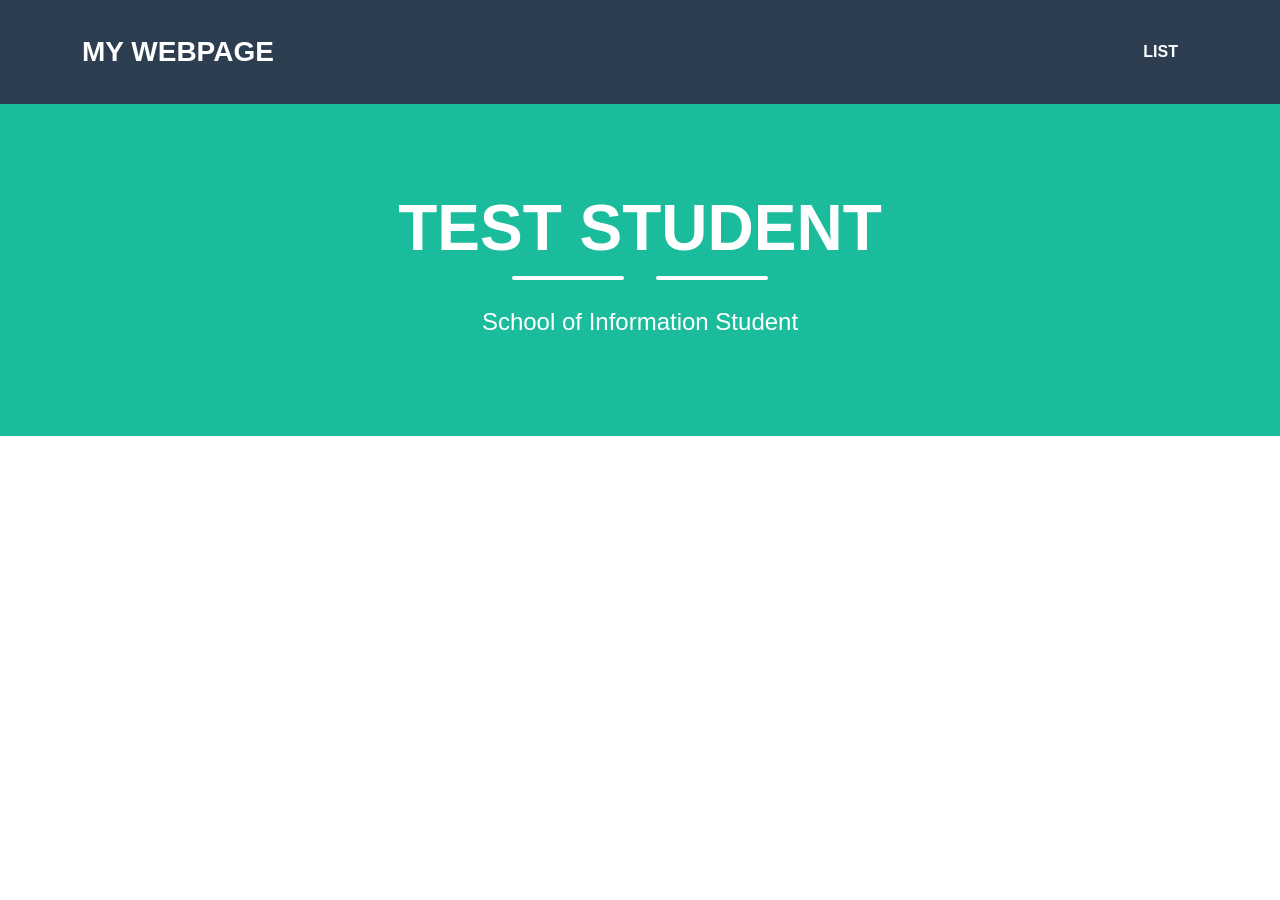
==== index.html @ 3ef392ff "initial commit" ====
<!DOCTYPE HTML>  
<html>  
    <header>
        <link rel="stylesheet" href="style.css">
        <link rel="stylesheet" href="table_style.css">
        <title>My Webpage Title</title>
    </header>
    <body>  
        <!---Navigation--->
        <!--This section of code defines the navigation bar at the top of the page.  The classes used here are defined in the style.css file.-->
        <nav class="navbar navbar-expand-lg bg-secondary text-uppercase fixed-top" id="mainNav">
            <div class="container">
                <!--This code defines the "My Webpage" link in the top left corner of the navigation pane-->
                <a class="navbar-brand" href="./index.html">My Webpage</a>
                <!--This code defines the "List" link in the top right corner of the navigation pane-->
                <ul class="navbar-nav ms-auto">
                    <li class="nav-item mx-0 mx-lg-1"><a class="nav-link py-3 px-0 px-lg-3 rounded" href="./list.html">List</a></li>
                </ul>
            </div>
        </nav>
        <!--This section defines the middle section of the webpage-->
        <header class="masthead bg-primary text-white text-center">
            <div class="container d-flex align-items-center flex-column">
                
                <!-- This code is for the student name-->
                <h1 class="masthead-heading text-uppercase mb-0">Test Student</h1>
                <!--This code creates the two lines separating the student name from the subtitle-->
                <div class="divider-custom divider-light">
                    <div class="divider-custom-line"></div>
                    <div class="divider-custom-line"></div>
                </div>
                <!--This code creates the subheading underneath the line dividers-->
                <p class="masthead-subheading font-weight-light mb-0">School of Information Student</p>
            </div>
        </header>
        <center>
            <br /><br />
            <div class="col-md-6 col-lg-4 mb-5">
                <!-- put your bio paragraph here; remember to use the correct html tags -->
                
            </div>
        </center>
    </body>

</html>
---- table_style.css ----
table {
  width: 75%;
  font-size: large;
}

td {
  padding: 10px;
}
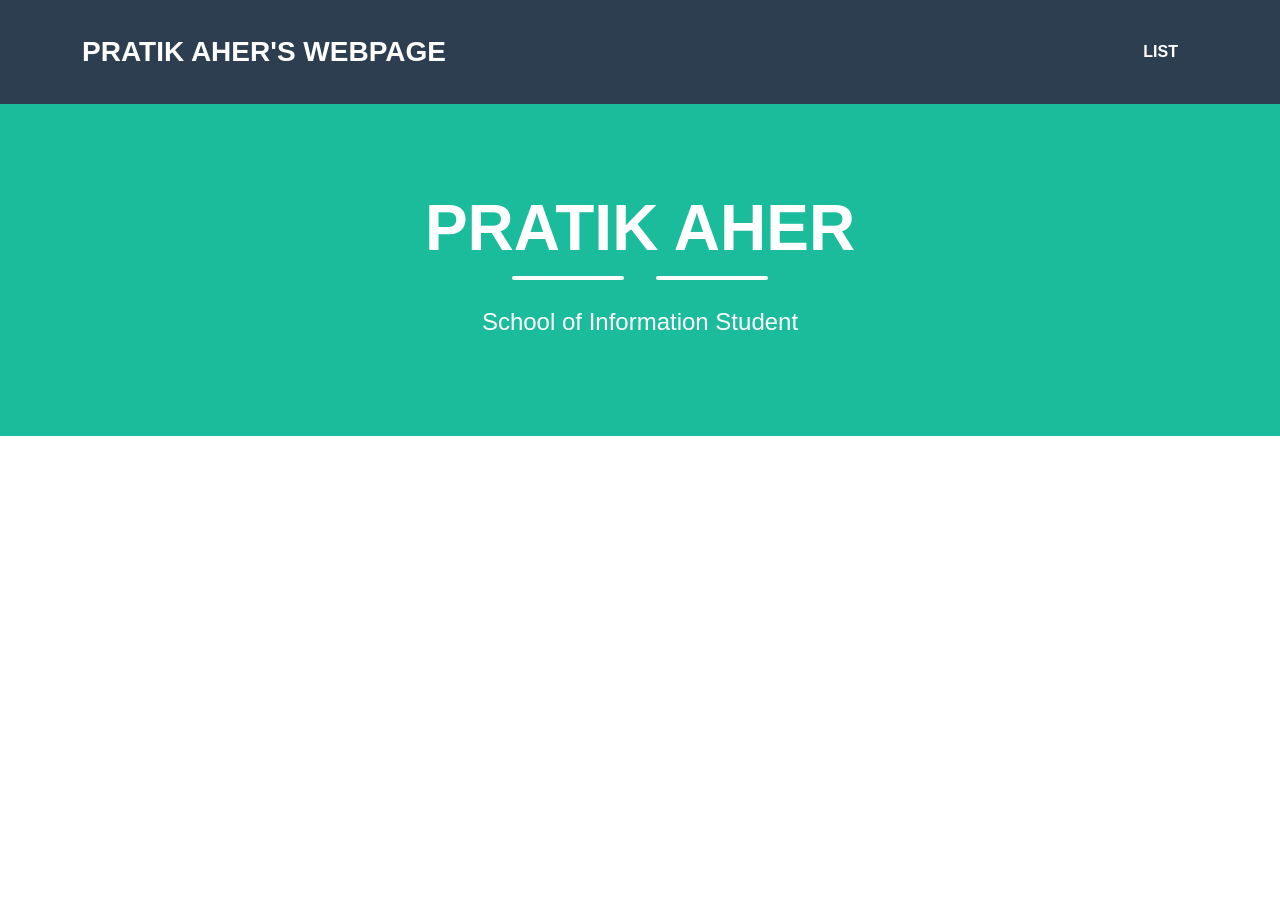
==== commit d1fa303a: "sample changes" ====
--- a/index.html
+++ b/index.html
@@ -11,7 +11,7 @@
         <nav class="navbar navbar-expand-lg bg-secondary text-uppercase fixed-top" id="mainNav">
             <div class="container">
                 <!--This code defines the "My Webpage" link in the top left corner of the navigation pane-->
-                <a class="navbar-brand" href="./index.html">My Webpage</a>
+                <a class="navbar-brand" href="./index.html">Pratik Aher's Webpage</a>
                 <!--This code defines the "List" link in the top right corner of the navigation pane-->
                 <ul class="navbar-nav ms-auto">
                     <li class="nav-item mx-0 mx-lg-1"><a class="nav-link py-3 px-0 px-lg-3 rounded" href="./list.html">List</a></li>
@@ -23,7 +23,7 @@
             <div class="container d-flex align-items-center flex-column">
                 
                 <!-- This code is for the student name-->
-                <h1 class="masthead-heading text-uppercase mb-0">Test Student</h1>
+                <h1 class="masthead-heading text-uppercase mb-0">Pratik Aher</h1>
                 <!--This code creates the two lines separating the student name from the subtitle-->
                 <div class="divider-custom divider-light">
                     <div class="divider-custom-line"></div>
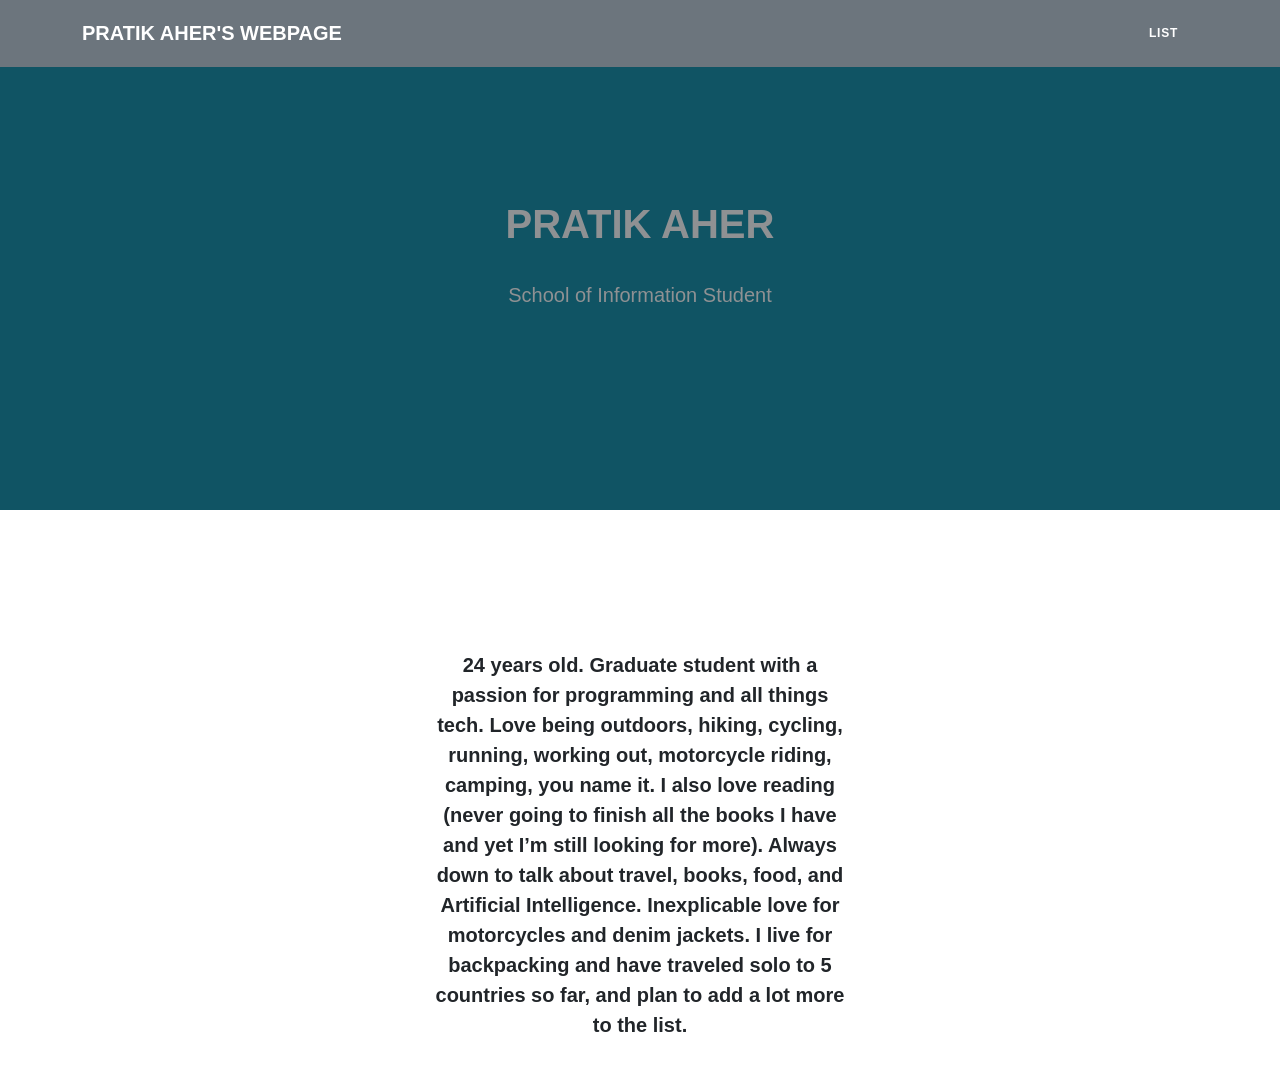
==== commit 850abb14: "some other edits" ====
--- a/index.html
+++ b/index.html
@@ -37,6 +37,16 @@
             <br /><br />
             <div class="col-md-6 col-lg-4 mb-5">
                 <!-- put your bio paragraph here; remember to use the correct html tags -->
+                <p>
+                    <b>
+                        24 years old. Graduate student with a passion for programming and all things tech.
+                        Love being outdoors, hiking, cycling, running, working out, motorcycle riding, camping, you name it. 
+                        I also love reading (never going to finish all the books I have and yet I’m still looking for more).
+                        Always down to talk about travel, books, food, and Artificial Intelligence. 
+                        Inexplicable love for motorcycles and denim jackets. 
+                        I live for backpacking and have traveled solo to 5 countries so far, and plan to add a lot more to the list.
+                    </b>
+                </p>
                 
             </div>
         </center>
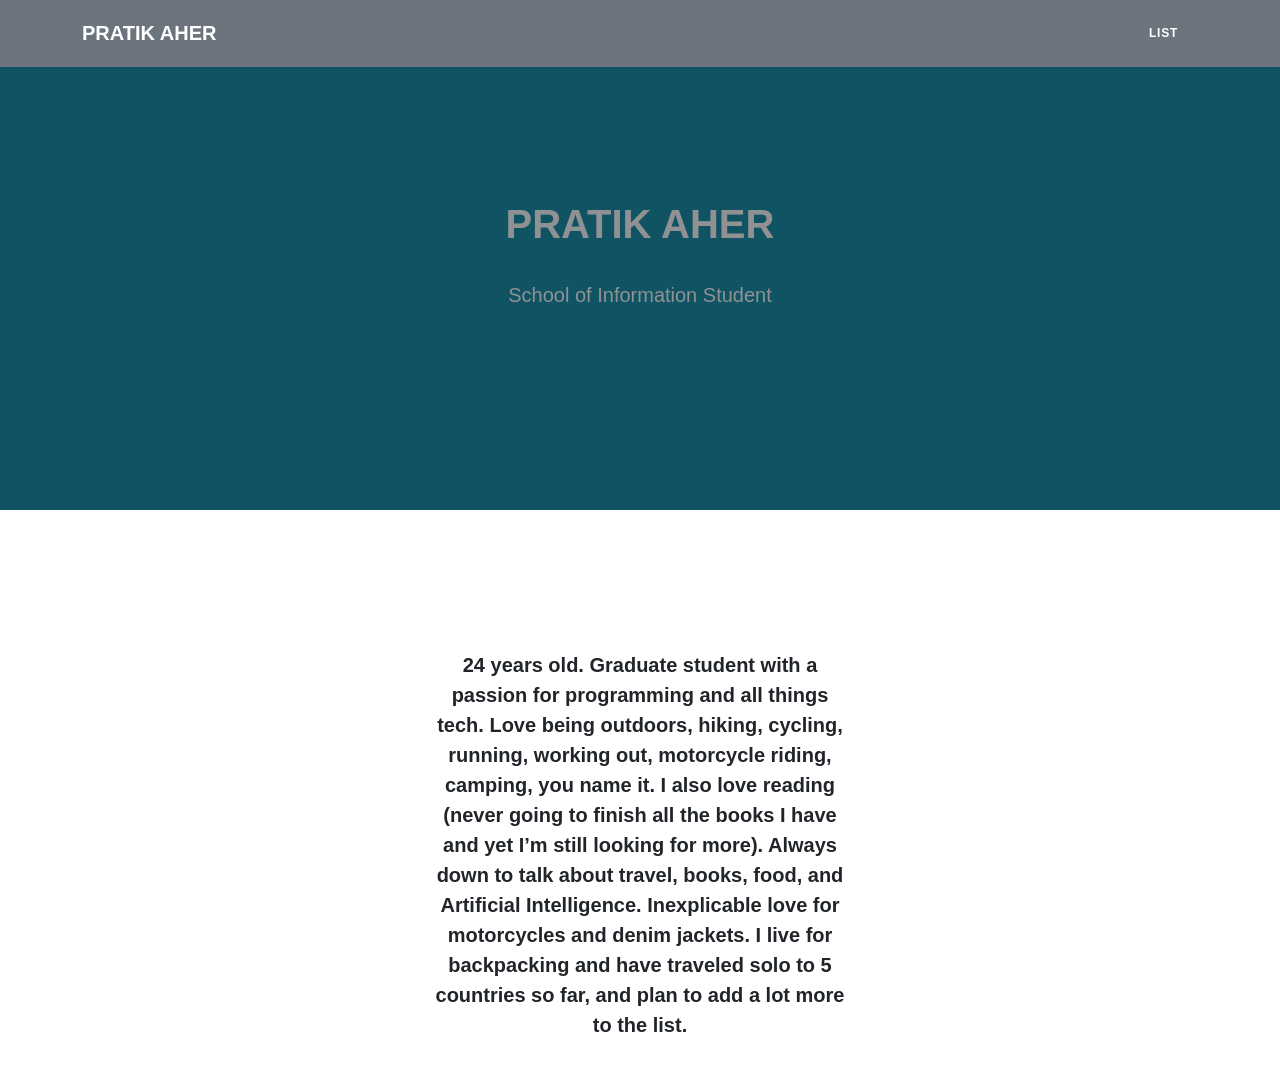
==== commit db66b582: "some other edits" ====
--- a/index.html
+++ b/index.html
@@ -3,7 +3,7 @@
     <header>
         <link rel="stylesheet" href="style.css">
         <link rel="stylesheet" href="table_style.css">
-        <title>My Webpage Title</title>
+        <title>Pratik Aher</title>
     </header>
     <body>  
         <!---Navigation--->
@@ -11,7 +11,7 @@
         <nav class="navbar navbar-expand-lg bg-secondary text-uppercase fixed-top" id="mainNav">
             <div class="container">
                 <!--This code defines the "My Webpage" link in the top left corner of the navigation pane-->
-                <a class="navbar-brand" href="./index.html">Pratik Aher's Webpage</a>
+                <a class="navbar-brand" href="./index.html">Pratik Aher</a>
                 <!--This code defines the "List" link in the top right corner of the navigation pane-->
                 <ul class="navbar-nav ms-auto">
                     <li class="nav-item mx-0 mx-lg-1"><a class="nav-link py-3 px-0 px-lg-3 rounded" href="./list.html">List</a></li>
